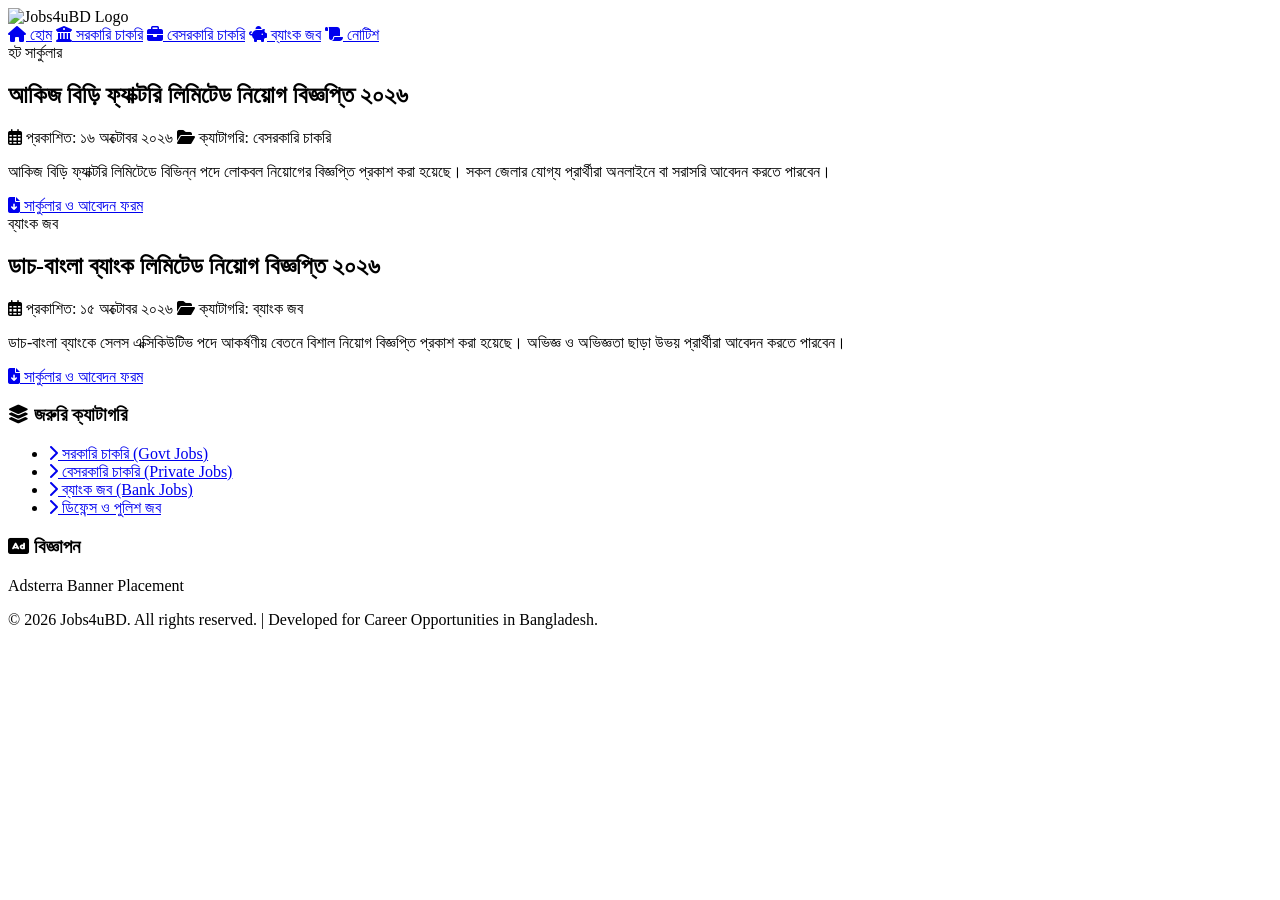
==== index.html @ 16e1407f "Update index.html" ====
<!DOCTYPE html>
<html lang="bn">
<head>
    <meta charset="UTF-8">
    <meta name="viewport" content="width=device-width, initial-scale=1.0">
    <title>Jobs4uBD - Career Opportunities for Bangladesh</title>
    <!-- CSS File Link -->
    <link rel="stylesheet" href="style.css">
    <!-- FontAwesome for Icons -->
    <link rel="stylesheet" href="https://cdnjs.cloudflare.com/ajax/libs/font-awesome/6.4.0/css/all.min.css">
</head>
<body>

    <!-- Header Section -->
    <header class="main-header">
        <div class="logo-container">
            <!-- Your Brand Logo -->
            <img src="watermarked_img_7778673621253931316.jpg" alt="Jobs4uBD Logo" class="brand-logo">
        </div>
    </header>

    <!-- Navigation Menu -->
    <nav class="navbar">
        <a href="#" class="active"><i class="fa-solid fa-house"></i> হোম</a>
        <a href="#"><i class="fa-solid fa-building-columns"></i> সরকারি চাকরি</a>
        <a href="#"><i class="fa-solid fa-briefcase"></i> বেসরকারি চাকরি</a>
        <a href="#"><i class="fa-solid fa-piggy-bank"></i> ব্যাংক জব</a>
        <a href="#"><i class="fa-solid fa-scroll"></i> নোটিশ</a>
    </nav>

    <!-- Main Container -->
    <div class="container">
        
        <!-- Job Posts Section -->
        <main class="main-content">
            
            <!-- Job Card 1 -->
            <article class="https://asiafilm.org/4/503e91bb2db10ba7b1964d8166681821">
                <div class="card-badge">হট সার্কুলার</div>
                <h2>আকিজ বিড়ি ফ্যাক্টরি লিমিটেড নিয়োগ বিজ্ঞপ্তি ২০২৬</h2>
                <div class="job-meta">
                    <span><i class="fa-regular fa-calendar-days"></i> প্রকাশিত: ১৬ অক্টোবর ২০২৬</span>
                    <span><i class="fa-solid fa-folder-open"></i> ক্যাটাগরি: বেসরকারি চাকরি</span>
                </div>
                <p>আকিজ বিড়ি ফ্যাক্টরি লিমিটেডে বিভিন্ন পদে লোকবল নিয়োগের বিজ্ঞপ্তি প্রকাশ করা হয়েছে। সকল জেলার যোগ্য প্রার্থীরা অনলাইনে বা সরাসরি আবেদন করতে পারবেন।</p>
                <div class="btn-group">
                    <a href="https://asiafilm.org/4/503e91bb2db10ba7b1964d8166681821" class="btn-apply pulse-animation" target="_blank">
                        <i class="fa-solid fa-file-arrow-down"></i> সার্কুলার ও আবেদন ফরম
                    </a>
                </div>
            </article>

            <!-- Job Card 2 -->
            <article class="https://auctionr.org/4/b04390846a1a03639cb416755b420a54">
                <div class="card-badge bank-badge">ব্যাংক জব</div>
                <h2>ডাচ-বাংলা ব্যাংক লিমিটেড নিয়োগ বিজ্ঞপ্তি ২০২৬</h2>
                <div class="job-meta">
                    <span><i class="fa-regular fa-calendar-days"></i> প্রকাশিত: ১৫ অক্টোবর ২০২৬</span>
                    <span><i class="fa-solid fa-folder-open"></i> ক্যাটাগরি: ব্যাংক জব</span>
                </div>
                <p>ডাচ-বাংলা ব্যাংকে সেলস এক্সিকিউটিভ পদে আকর্ষণীয় বেতনে বিশাল নিয়োগ বিজ্ঞপ্তি প্রকাশ করা হয়েছে। অভিজ্ঞ ও অভিজ্ঞতা ছাড়া উভয় প্রার্থীরা আবেদন করতে পারবেন।</p>
                <div class="btn-group">
                    <a href="YOUR_ADSTERRA_DIRECT_LINK_HERE" class="btn-apply pulse-animation" target="_blank">
                        <i class="fa-solid fa-file-arrow-down"></i> সার্কুলার ও আবেদন ফরম
                    </a>
                </div>
            </article>

        </main>

        <!-- Sidebar Section -->
        <aside class="sidebar">
            
            <div class="widget">
                <h3><i class="fa-solid fa-layer-group"></i> জরুরি ক্যাটাগরি</h3>
                <ul class="category-list">
                    <li><a href="#"><i class="fa-solid fa-chevron-right"></i> সরকারি চাকরি (Govt Jobs)</a></li>
                    <li><a href="#"><i class="fa-solid fa-chevron-right"></i> বেসরকারি চাকরি (Private Jobs)</a></li>
                    <li><a href="#"><i class="fa-solid fa-chevron-right"></i> ব্যাংক জব (Bank Jobs)</a></li>
                    <li><a href="#"><i class="fa-solid fa-chevron-right"></i> ডিফেন্স ও পুলিশ জব</a></li>
                </ul>
            </div>

            <!-- Adsterra Banner Widget -->
            <div class="widget ad-widget">
                <h3><i class="fa-solid fa-rectangle-ad"></i> বিজ্ঞাপন</h3>
                <div class="ad-container">
                    <!-- আপনার Adsterra Banner Script কোডটি এখানে বসাবেন -->
                    <p class="ad-placeholder">Adsterra Banner Placement</p>
                </div>
            </div>

        </aside>

    </div>

    <!-- Footer -->
    <footer class="main-footer">
        <p>&copy; 2026 Jobs4uBD. All rights reserved. | Developed for Career Opportunities in Bangladesh.</p>
    </footer>

</body>
</html>
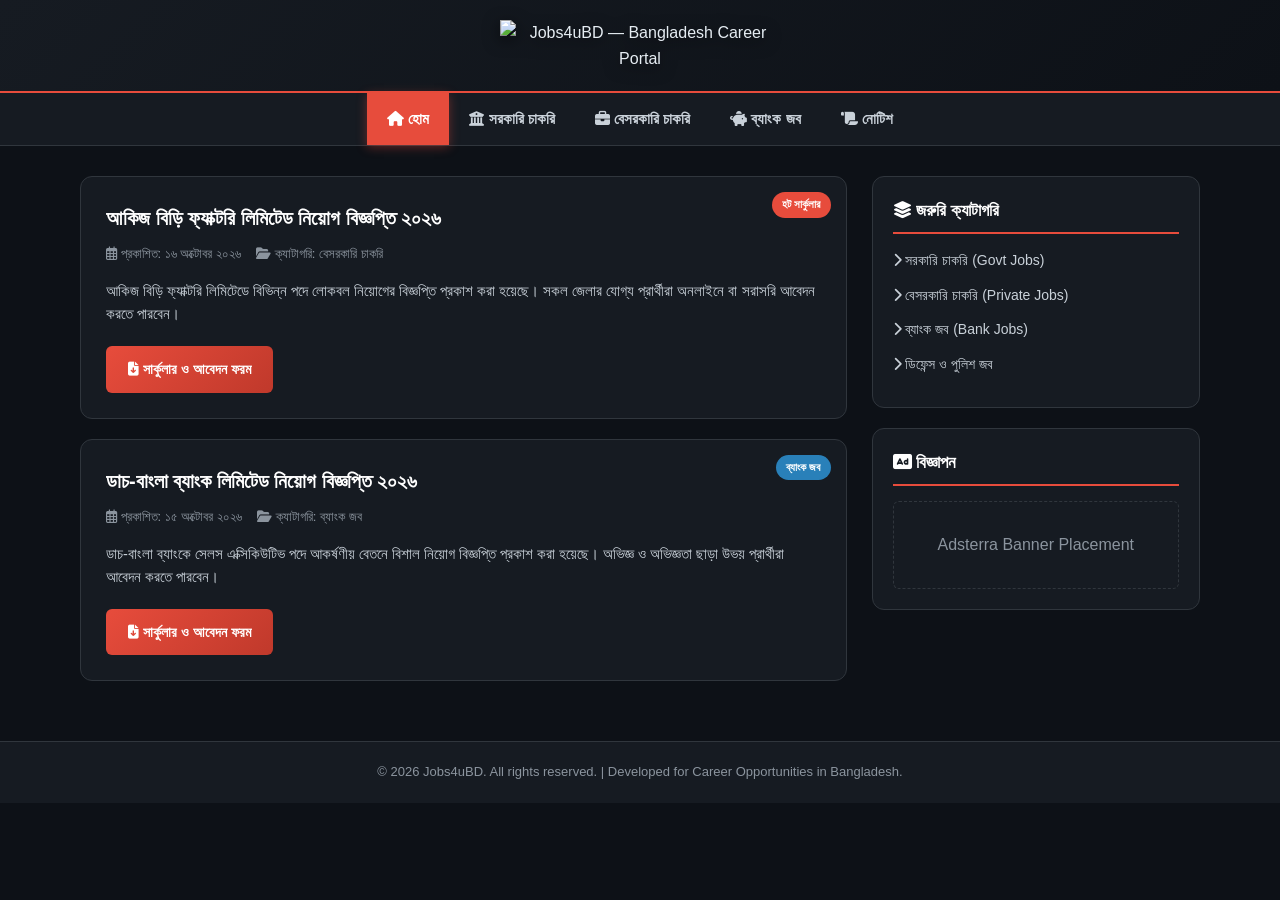
==== commit ea0185af: "Update Jobs4uBD page to use new banner and JavaScript" ====
--- a/index.html
+++ b/index.html
@@ -14,8 +14,8 @@
     <!-- Header Section -->
     <header class="main-header">
         <div class="logo-container">
-            <!-- Your Brand Logo -->
-            <img src="watermarked_img_7778673621253931316.jpg" alt="Jobs4uBD Logo" class="brand-logo">
+            <!-- Updated Brand Logo Name -->
+            <img src="jobs4ubd-banner.svg" alt="Jobs4uBD — Bangladesh Career Portal" class="brand-logo">
         </div>
     </header>
 
@@ -35,7 +35,7 @@
         <main class="main-content">
             
             <!-- Job Card 1 -->
-            <article class="https://asiafilm.org/4/503e91bb2db10ba7b1964d8166681821">
+            <article class="job-card">
                 <div class="card-badge">হট সার্কুলার</div>
                 <h2>আকিজ বিড়ি ফ্যাক্টরি লিমিটেড নিয়োগ বিজ্ঞপ্তি ২০২৬</h2>
                 <div class="job-meta">
@@ -44,14 +44,14 @@
                 </div>
                 <p>আকিজ বিড়ি ফ্যাক্টরি লিমিটেডে বিভিন্ন পদে লোকবল নিয়োগের বিজ্ঞপ্তি প্রকাশ করা হয়েছে। সকল জেলার যোগ্য প্রার্থীরা অনলাইনে বা সরাসরি আবেদন করতে পারবেন।</p>
                 <div class="btn-group">
-                    <a href="https://asiafilm.org/4/503e91bb2db10ba7b1964d8166681821" class="btn-apply pulse-animation" target="_blank">
+                    <a href="YOUR_ADSTERRA_DIRECT_LINK_HERE" class="btn-apply pulse-animation" target="_blank">
                         <i class="fa-solid fa-file-arrow-down"></i> সার্কুলার ও আবেদন ফরম
                     </a>
                 </div>
             </article>
 
             <!-- Job Card 2 -->
-            <article class="https://auctionr.org/4/b04390846a1a03639cb416755b420a54">
+            <article class="job-card">
                 <div class="card-badge bank-badge">ব্যাংক জব</div>
                 <h2>ডাচ-বাংলা ব্যাংক লিমিটেড নিয়োগ বিজ্ঞপ্তি ২০২৬</h2>
                 <div class="job-meta">
@@ -99,5 +99,6 @@
         <p>&copy; 2026 Jobs4uBD. All rights reserved. | Developed for Career Opportunities in Bangladesh.</p>
     </footer>
 
+  <script src="script.js" defer></script>
 </body>
 </html>
--- a/style.css
+++ b/style.css
@@ -0,0 +1,245 @@
+/* General CSS Reset */
+* {
+    margin: 0;
+    padding: 0;
+    box-sizing: border-box;
+    font-family: 'Segoe UI', Arial, sans-serif;
+}
+
+body {
+    background-color: #0d1117;
+    color: #e6edf3;
+    line-height: 1.6;
+}
+
+/* Header Styles */
+.main-header {
+    background: linear-gradient(135deg, #161b22 0%, #0d1117 100%);
+    padding: 20px;
+    text-align: center;
+    border-bottom: 2px solid #e74c3c;
+    box-shadow: 0 4px 15px rgba(0,0,0,0.5);
+}
+
+.brand-logo {
+    max-width: 280px;
+    height: auto;
+    filter: drop-shadow(0px 4px 8px rgba(0,0,0,0.6));
+    transition: transform 0.4s ease;
+}
+
+.brand-logo:hover {
+    transform: scale(1.03);
+}
+
+/* Navbar Styles */
+.navbar {
+    background-color: #161b22;
+    display: flex;
+    justify-content: center;
+    flex-wrap: wrap;
+    position: sticky;
+    top: 0;
+    z-index: 1000;
+    border-bottom: 1px solid #30363d;
+}
+
+.navbar a {
+    color: #c9d1d9;
+    padding: 14px 20px;
+    text-decoration: none;
+    font-weight: 600;
+    font-size: 15px;
+    transition: all 0.3s ease;
+}
+
+.navbar a:hover, .navbar a.active {
+    background-color: #e74c3c;
+    color: #ffffff;
+    box-shadow: 0 2px 10px rgba(231, 76, 60, 0.4);
+}
+
+/* Container Layout */
+.container {
+    max-width: 1150px;
+    margin: 30px auto;
+    padding: 0 15px;
+    display: grid;
+    grid-template-columns: 2.8fr 1.2fr;
+    gap: 25px;
+}
+
+/* Job Cards Setup & Animations */
+.job-card {
+    background-color: #161b22;
+    padding: 25px;
+    margin-bottom: 20px;
+    border-radius: 12px;
+    border: 1px solid #30363d;
+    position: relative;
+    overflow: hidden;
+    transition: transform 0.3s ease, box-shadow 0.3s ease, border-color 0.3s ease;
+    animation: fadeInUp 0.8s ease-out;
+}
+
+.job-card:hover {
+    transform: translateY(-5px);
+    box-shadow: 0 10px 25px rgba(231, 76, 60, 0.2);
+    border-color: #e74c3c;
+}
+
+.card-badge {
+    position: absolute;
+    top: 15px;
+    right: 15px;
+    background-color: #e74c3c;
+    color: white;
+    font-size: 11px;
+    font-weight: bold;
+    padding: 4px 10px;
+    border-radius: 20px;
+    text-transform: uppercase;
+}
+
+.bank-badge {
+    background-color: #2980b9;
+}
+
+.job-card h2 {
+    font-size: 20px;
+    color: #ffffff;
+    margin-bottom: 10px;
+    padding-right: 80px;
+}
+
+.job-meta {
+    font-size: 13px;
+    color: #8b949e;
+    margin-bottom: 15px;
+    display: flex;
+    gap: 15px;
+    flex-wrap: wrap;
+}
+
+.job-card p {
+    font-size: 14.5px;
+    color: #c9d1d9;
+    margin-bottom: 20px;
+}
+
+/* Button & Animations */
+.btn-apply {
+    display: inline-block;
+    background: linear-gradient(135deg, #e74c3c 0%, #c0392b 100%);
+    color: #ffffff;
+    padding: 12px 22px;
+    text-decoration: none;
+    border-radius: 6px;
+    font-weight: bold;
+    font-size: 14px;
+    transition: all 0.3s ease;
+    border: none;
+}
+
+.btn-apply:hover {
+    background: linear-gradient(135deg, #ff5e4d 0%, #d63031 100%);
+    box-shadow: 0 4px 15px rgba(231, 76, 60, 0.5);
+}
+
+/* Pulse Animation for Button */
+.pulse-animation {
+    animation: pulse 2s infinite;
+}
+
+@keyframes pulse {
+    0% { box-shadow: 0 0 0 0 rgba(231, 76, 60, 0.7); }
+    70% { box-shadow: 0 0 0 10px rgba(231, 76, 60, 0); }
+    100% { box-shadow: 0 0 0 0 rgba(231, 76, 60, 0); }
+}
+
+@keyframes fadeInUp {
+    from {
+        opacity: 0;
+        transform: translateY(20px);
+    }
+    to {
+        opacity: 1;
+        transform: translateY(0);
+    }
+}
+
+/* Sidebar Widgets */
+.widget {
+    background-color: #161b22;
+    padding: 20px;
+    margin-bottom: 20px;
+    border-radius: 12px;
+    border: 1px solid #30363d;
+}
+
+.widget h3 {
+    font-size: 17px;
+    color: #ffffff;
+    border-bottom: 2px solid #e74c3c;
+    padding-bottom: 8px;
+    margin-bottom: 15px;
+}
+
+.category-list {
+    list-style: none;
+}
+
+.category-list li {
+    margin-bottom: 12px;
+}
+
+.category-list a {
+    text-decoration: none;
+    color: #c9d1d9;
+    font-size: 14px;
+    transition: color 0.3s ease, padding-left 0.3s ease;
+    display: block;
+}
+
+.category-list a:hover {
+    color: #e74c3c;
+    padding-left: 5px;
+}
+
+.ad-placeholder {
+    color: #8b949e;
+    text-align: center;
+    padding: 30px 0;
+    border: 1px dashed #30363d;
+    border-radius: 6px;
+}
+
+/* Footer */
+.main-footer {
+    background-color: #161b22;
+    text-align: center;
+    padding: 20px;
+    border-top: 1px solid #30363d;
+    color: #8b949e;
+    font-size: 13px;
+    margin-top: 40px;
+}
+
+/* Responsive Setup */
+@media (max-width: 768px) {
+    .container {
+        grid-template-columns: 1fr;
+    }
+    
+    .job-card h2 {
+        padding-right: 0;
+    }
+    
+    .card-badge {
+        position: relative;
+        display: inline-block;
+        top: 0;
+        right: 0;
+        margin-bottom: 10px;
+    }
+}
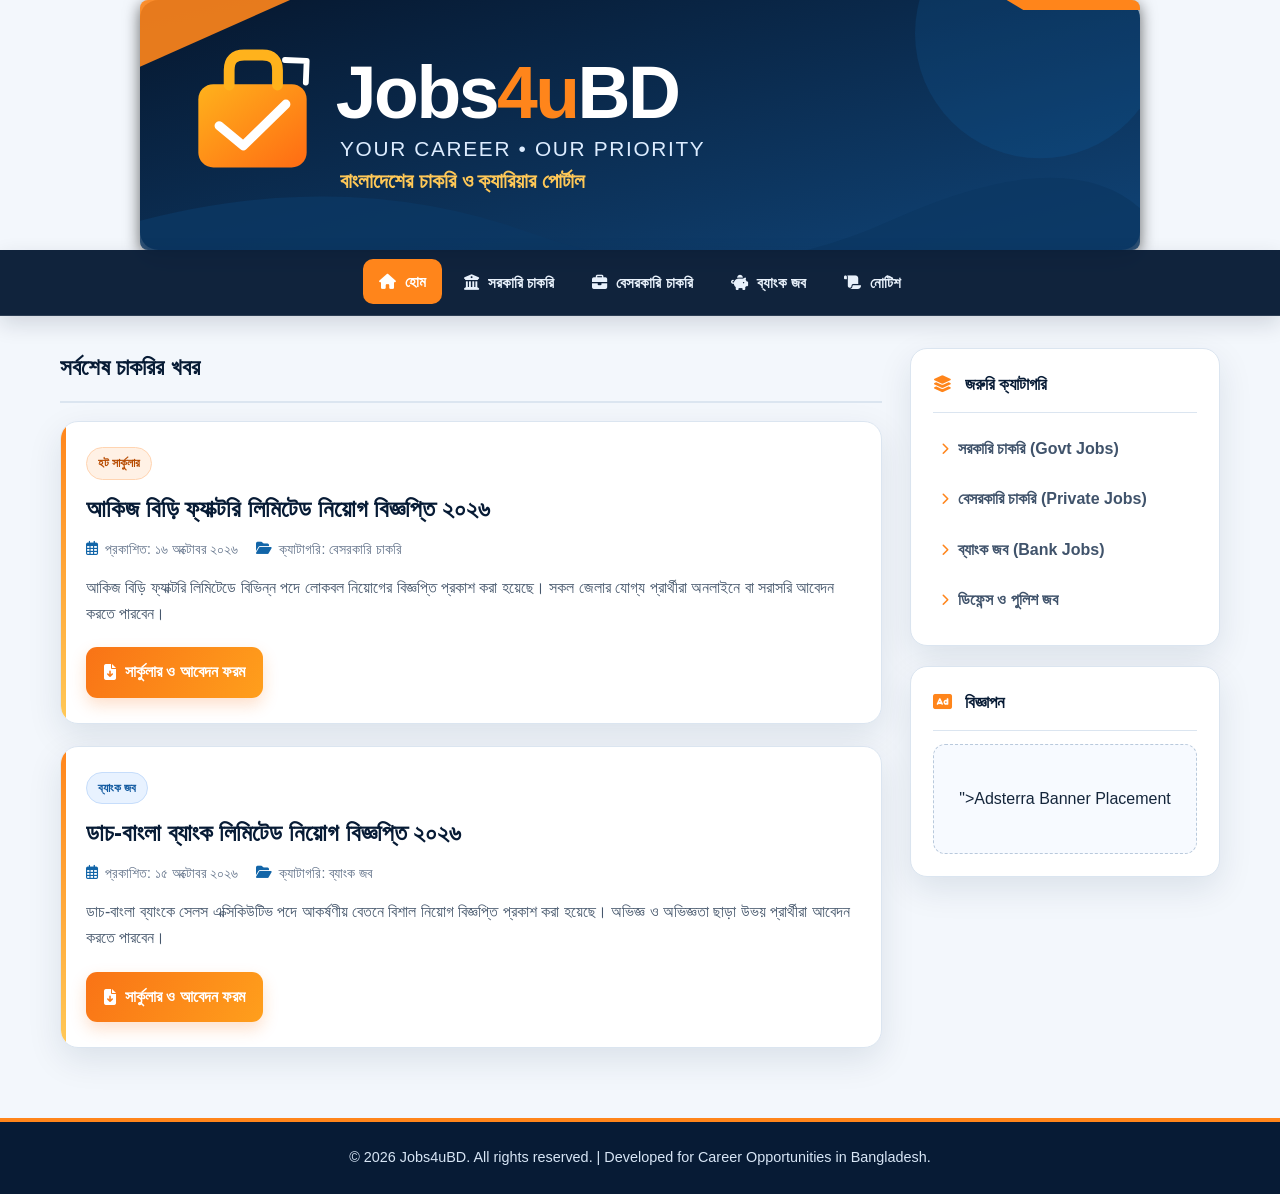
==== commit a07cb985: "Add Adsterra banner script and footer script tag Added Adsterra banner script and footer script tag." ====
--- a/index.html
+++ b/index.html
@@ -85,8 +85,17 @@
             <div class="widget ad-widget">
                 <h3><i class="fa-solid fa-rectangle-ad"></i> বিজ্ঞাপন</h3>
                 <div class="ad-container">
-                    <!-- আপনার Adsterra Banner Script কোডটি এখানে বসাবেন -->
-                    <p class="ad-placeholder">Adsterra Banner Placement</p>
+                    <!-- আপনার  Script কোডটি এখানে বসাবেন -->
+                    <p class="<script>
+  atOptions = {
+    'key' : 'febcaf8b1f9eac90a4cdf34b000a6816',
+    'format' : 'iframe',
+    'height' : 250,
+    'width' : 300,
+    'params' : {}
+  };
+</script>
+<script src="https://bicea.org/22/febcaf8b1f9eac90a4cdf34b000a6816"></script>">Adsterra Banner Placement</p>
                 </div>
             </div>
 
@@ -99,6 +108,6 @@
         <p>&copy; 2026 Jobs4uBD. All rights reserved. | Developed for Career Opportunities in Bangladesh.</p>
     </footer>
 
-  <script src="script.js" defer></script>
+  <script src="script.js" defer></script>
 </body>
 </html>
--- a/style.css
+++ b/style.css
@@ -1,245 +1,66 @@
-/* General CSS Reset */
-* {
-    margin: 0;
-    padding: 0;
-    box-sizing: border-box;
-    font-family: 'Segoe UI', Arial, sans-serif;
-}
-
-body {
-    background-color: #0d1117;
-    color: #e6edf3;
-    line-height: 1.6;
-}
-
-/* Header Styles */
-.main-header {
-    background: linear-gradient(135deg, #161b22 0%, #0d1117 100%);
-    padding: 20px;
-    text-align: center;
-    border-bottom: 2px solid #e74c3c;
-    box-shadow: 0 4px 15px rgba(0,0,0,0.5);
-}
-
-.brand-logo {
-    max-width: 280px;
-    height: auto;
-    filter: drop-shadow(0px 4px 8px rgba(0,0,0,0.6));
-    transition: transform 0.4s ease;
-}
-
-.brand-logo:hover {
-    transform: scale(1.03);
-}
-
-/* Navbar Styles */
-.navbar {
-    background-color: #161b22;
-    display: flex;
-    justify-content: center;
-    flex-wrap: wrap;
-    position: sticky;
-    top: 0;
-    z-index: 1000;
-    border-bottom: 1px solid #30363d;
-}
-
-.navbar a {
-    color: #c9d1d9;
-    padding: 14px 20px;
-    text-decoration: none;
-    font-weight: 600;
-    font-size: 15px;
-    transition: all 0.3s ease;
-}
-
-.navbar a:hover, .navbar a.active {
-    background-color: #e74c3c;
-    color: #ffffff;
-    box-shadow: 0 2px 10px rgba(231, 76, 60, 0.4);
-}
-
-/* Container Layout */
-.container {
-    max-width: 1150px;
-    margin: 30px auto;
-    padding: 0 15px;
-    display: grid;
-    grid-template-columns: 2.8fr 1.2fr;
-    gap: 25px;
-}
-
-/* Job Cards Setup & Animations */
-.job-card {
-    background-color: #161b22;
-    padding: 25px;
-    margin-bottom: 20px;
-    border-radius: 12px;
-    border: 1px solid #30363d;
-    position: relative;
-    overflow: hidden;
-    transition: transform 0.3s ease, box-shadow 0.3s ease, border-color 0.3s ease;
-    animation: fadeInUp 0.8s ease-out;
-}
-
-.job-card:hover {
-    transform: translateY(-5px);
-    box-shadow: 0 10px 25px rgba(231, 76, 60, 0.2);
-    border-color: #e74c3c;
-}
-
-.card-badge {
-    position: absolute;
-    top: 15px;
-    right: 15px;
-    background-color: #e74c3c;
-    color: white;
-    font-size: 11px;
-    font-weight: bold;
-    padding: 4px 10px;
-    border-radius: 20px;
-    text-transform: uppercase;
-}
-
-.bank-badge {
-    background-color: #2980b9;
-}
-
-.job-card h2 {
-    font-size: 20px;
-    color: #ffffff;
-    margin-bottom: 10px;
-    padding-right: 80px;
-}
-
-.job-meta {
-    font-size: 13px;
-    color: #8b949e;
-    margin-bottom: 15px;
-    display: flex;
-    gap: 15px;
-    flex-wrap: wrap;
-}
-
-.job-card p {
-    font-size: 14.5px;
-    color: #c9d1d9;
-    margin-bottom: 20px;
-}
-
-/* Button & Animations */
-.btn-apply {
-    display: inline-block;
-    background: linear-gradient(135deg, #e74c3c 0%, #c0392b 100%);
-    color: #ffffff;
-    padding: 12px 22px;
-    text-decoration: none;
-    border-radius: 6px;
-    font-weight: bold;
-    font-size: 14px;
-    transition: all 0.3s ease;
-    border: none;
-}
-
-.btn-apply:hover {
-    background: linear-gradient(135deg, #ff5e4d 0%, #d63031 100%);
-    box-shadow: 0 4px 15px rgba(231, 76, 60, 0.5);
-}
-
-/* Pulse Animation for Button */
-.pulse-animation {
-    animation: pulse 2s infinite;
-}
-
-@keyframes pulse {
-    0% { box-shadow: 0 0 0 0 rgba(231, 76, 60, 0.7); }
-    70% { box-shadow: 0 0 0 10px rgba(231, 76, 60, 0); }
-    100% { box-shadow: 0 0 0 0 rgba(231, 76, 60, 0); }
-}
-
-@keyframes fadeInUp {
-    from {
-        opacity: 0;
-        transform: translateY(20px);
-    }
-    to {
-        opacity: 1;
-        transform: translateY(0);
-    }
-}
-
-/* Sidebar Widgets */
-.widget {
-    background-color: #161b22;
-    padding: 20px;
-    margin-bottom: 20px;
-    border-radius: 12px;
-    border: 1px solid #30363d;
-}
-
-.widget h3 {
-    font-size: 17px;
-    color: #ffffff;
-    border-bottom: 2px solid #e74c3c;
-    padding-bottom: 8px;
-    margin-bottom: 15px;
-}
-
-.category-list {
-    list-style: none;
-}
-
-.category-list li {
-    margin-bottom: 12px;
-}
-
-.category-list a {
-    text-decoration: none;
-    color: #c9d1d9;
-    font-size: 14px;
-    transition: color 0.3s ease, padding-left 0.3s ease;
-    display: block;
-}
-
-.category-list a:hover {
-    color: #e74c3c;
-    padding-left: 5px;
-}
-
-.ad-placeholder {
-    color: #8b949e;
-    text-align: center;
-    padding: 30px 0;
-    border: 1px dashed #30363d;
-    border-radius: 6px;
-}
-
-/* Footer */
-.main-footer {
-    background-color: #161b22;
-    text-align: center;
-    padding: 20px;
-    border-top: 1px solid #30363d;
-    color: #8b949e;
-    font-size: 13px;
-    margin-top: 40px;
-}
-
-/* Responsive Setup */
-@media (max-width: 768px) {
-    .container {
-        grid-template-columns: 1fr;
-    }
-    
-    .job-card h2 {
-        padding-right: 0;
-    }
-    
-    .card-badge {
-        position: relative;
-        display: inline-block;
-        top: 0;
-        right: 0;
-        margin-bottom: 10px;
-    }
-}
+/* Jobs4uBD — responsive professional redesign */
+:root{--navy:#071b35;--navy2:#0b2a4e;--blue:#1265a8;--orange:#ff851b;--gold:#ffc857;--ink:#15263b;--muted:#64748b;--paper:#f3f7fc;--white:#fff;--line:#dbe5f0;--shadow:0 12px 34px rgba(9,35,67,.10)}
+*{box-sizing:border-box;margin:0;padding:0}
+html{scroll-behavior:smooth}
+body{font-family:Inter,"Segoe UI",Arial,sans-serif;background:var(--paper);color:var(--ink);line-height:1.65}
+a{color:inherit}
+.main-header/* Header Styles */
+.main-header {
+    background: linear-gradient(135deg, #161b22 0%, #0d1117 100%);
+    padding: 10px 0;
+    text-align: center;
+    border-bottom: 2px solid #e74c3c;
+    box-shadow: 0 4px 15px rgba(0,0,0,0.5);
+    width: 100%;
+}
+
+.brand-logo {
+    width: 100%;
+    max-width: 1000px; /* আপনার ব্যানারের সর্বোচ্চ চওড়া বাড়াতে এটি বাড়ানো হয়েছে */
+    height: auto;
+    display: block;
+    margin: 0 auto;
+    border-radius: 8px; /* কর্নারগুলো একটু রাউন্ড বা সুন্দর দেখানোর জন্য */
+    filter: drop-shadow(0px 4px 8px rgba(0,0,0,0.6));
+    transition: transform 0.3s ease;
+}
+
+.brand-logo:hover {
+    transform: scale(1.01);
+}
+.navbar{position:sticky;top:0;z-index:50;display:flex;justify-content:center;align-items:center;flex-wrap:wrap;gap:6px;padding:10px 14px;background:rgba(7,27,53,.96);border-bottom:1px solid rgba(255,255,255,.12);box-shadow:0 8px 22px rgba(4,22,44,.14);backdrop-filter:blur(12px)}
+.navbar a{display:inline-flex;align-items:center;gap:9px;color:#e8f1fb;text-decoration:none;font-weight:650;font-size:.95rem;padding:10px 16px;border-radius:10px;transition:background .2s,color .2s,transform .2s}
+.navbar a:hover,.navbar a.active{background:var(--orange);color:#fff;transform:translateY(-1px)}
+.container{width:min(1160px,calc(100% - 32px));margin:32px auto 48px;display:grid;grid-template-columns:minmax(0,1fr) 310px;gap:28px;align-items:start}
+.main-content{min-width:0}
+.main-content:before{content:"সর্বশেষ চাকরির খবর";display:block;font-size:1.45rem;font-weight:850;color:var(--navy);padding:0 0 15px;margin-bottom:18px;border-bottom:2px solid var(--line)}
+.job-card{position:relative;background:var(--white);border:1px solid var(--line);border-radius:18px;padding:25px;margin:0 0 22px;box-shadow:var(--shadow);overflow:hidden;transition:transform .25s ease,box-shadow .25s ease,border-color .25s ease;animation:riseIn .55s both}
+.job-card:before{content:"";position:absolute;inset:0 auto 0 0;width:5px;background:linear-gradient(var(--orange),var(--gold))}
+.job-card:hover{transform:translateY(-4px);box-shadow:0 18px 40px rgba(9,35,67,.15);border-color:#b7cde3}
+.card-badge{display:inline-flex;align-items:center;background:#fff1e5;color:#b74b00;border:1px solid #ffd4b1;padding:5px 11px;border-radius:999px;font-size:.78rem;font-weight:800;margin-bottom:12px}
+.bank-badge{background:#e8f2ff;color:#135ba1;border-color:#c6ddfb}
+.job-card h2{font-size:clamp(1.15rem,2.2vw,1.5rem);line-height:1.4;color:var(--navy);margin:0 0 12px;font-weight:800}
+.job-meta{display:flex;flex-wrap:wrap;gap:8px 18px;margin-bottom:14px;color:var(--muted);font-size:.87rem}
+.job-meta span{display:inline-flex;align-items:center;gap:7px}
+.job-meta i{color:var(--blue)}
+.job-card p{color:#46576c;margin-bottom:20px}
+.btn-group{display:flex;flex-wrap:wrap;gap:10px}
+.btn-apply{display:inline-flex;justify-content:center;align-items:center;gap:9px;text-decoration:none;color:#fff!important;background:linear-gradient(120deg,#f97316,#ff9f1c);padding:12px 18px;border-radius:11px;font-weight:800;box-shadow:0 7px 16px rgba(249,115,22,.22);transition:transform .2s,filter .2s}
+.btn-apply:hover{transform:translateY(-2px);filter:saturate(1.1)}
+.sidebar{display:grid;gap:20px}
+.widget{background:var(--white);border:1px solid var(--line);border-radius:17px;padding:22px;box-shadow:var(--shadow)}
+.widget h3{font-size:1.05rem;color:var(--navy);padding-bottom:13px;margin-bottom:13px;border-bottom:1px solid var(--line)}
+.widget h3 i{color:var(--orange);margin-right:8px}
+.category-list{list-style:none;display:grid;gap:4px}
+.category-list a{display:flex;align-items:center;gap:9px;text-decoration:none;color:#40536b;padding:10px 8px;border-radius:9px;font-weight:600;transition:background .2s,color .2s}
+.category-list a i{font-size:.75rem;color:var(--orange)}
+.category-list a:hover{background:#edf5ff;color:var(--blue)}
+.ad-container{min-height:110px;display:grid;place-items:center;border:1px dashed #b9c9dc;border-radius:12px;background:#f7faff;padding:16px}
+.ad-placeholder{font-size:.85rem;color:#7a8ba0;text-align:center}
+.main-footer{background:var(--navy);color:#d7e5f5;text-align:center;padding:24px 18px;border-top:4px solid var(--orange);font-size:.9rem}
+.pulse-animation{animation:softPulse 2.8s infinite}
+@keyframes riseIn{from{opacity:0;transform:translateY(12px)}to{opacity:1;transform:translateY(0)}}
+@keyframes softPulse{0%,100%{box-shadow:0 7px 16px rgba(249,115,22,.22)}50%{box-shadow:0 8px 24px rgba(249,115,22,.38)}}
+@media(max-width:900px){.container{grid-template-columns:minmax(0,1fr) 260px;gap:18px}.job-card{padding:22px}.widget{padding:18px}}
+@media(max-width:700px){.main-header{padding:16px 12px}.brand-logo{max-height:150px}.navbar{position:relative;gap:4px;padding:8px}.navbar a{font-size:.86rem;padding:9px 11px}.container{width:min(100% - 24px,600px);margin:22px auto 34px;grid-template-columns:1fr;gap:20px}.main-content:before{font-size:1.3rem}.job-card{padding:21px 18px;border-radius:15px}.sidebar{grid-template-columns:1fr}.job-meta{font-size:.82rem}}
+@media(prefers-reduced-motion:reduce){*,*::before,*::after{scroll-behavior:auto!important;animation:none!important;transition:none!important}}
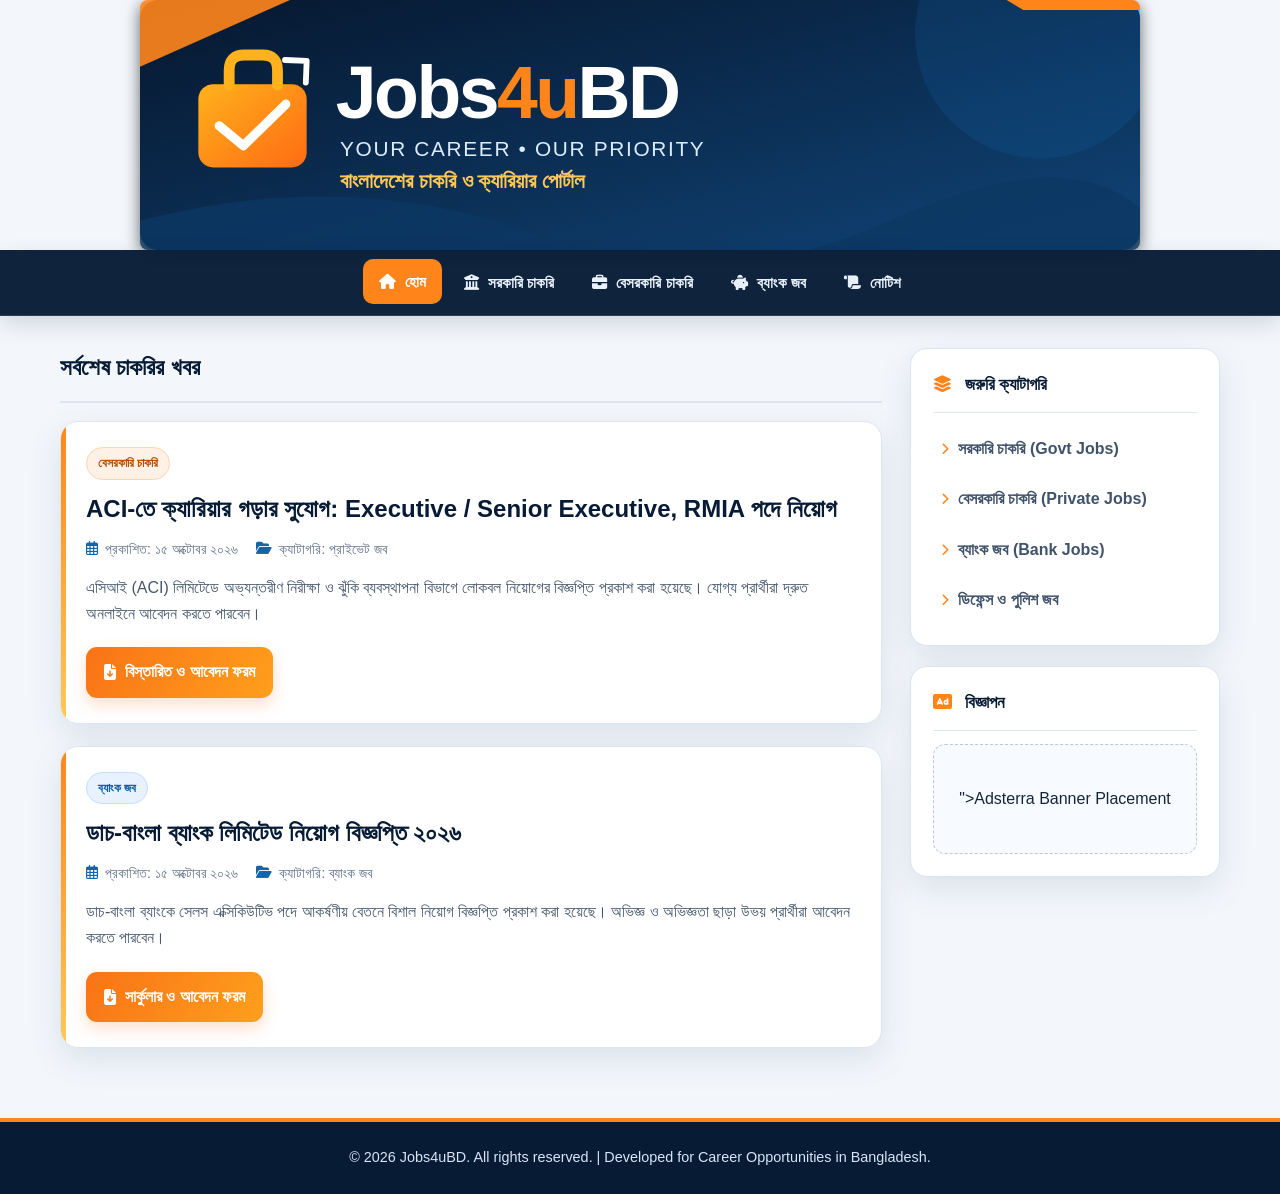
==== commit 9b9f4dc8: "Update index.html" ====
--- a/index.html
+++ b/index.html
@@ -34,21 +34,21 @@
         <!-- Job Posts Section -->
         <main class="main-content">
             
-            <!-- Job Card 1 -->
-            <article class="job-card">
-                <div class="card-badge">হট সার্কুলার</div>
-                <h2>আকিজ বিড়ি ফ্যাক্টরি লিমিটেড নিয়োগ বিজ্ঞপ্তি ২০২৬</h2>
-                <div class="job-meta">
-                    <span><i class="fa-regular fa-calendar-days"></i> প্রকাশিত: ১৬ অক্টোবর ২০২৬</span>
-                    <span><i class="fa-solid fa-folder-open"></i> ক্যাটাগরি: বেসরকারি চাকরি</span>
-                </div>
-                <p>আকিজ বিড়ি ফ্যাক্টরি লিমিটেডে বিভিন্ন পদে লোকবল নিয়োগের বিজ্ঞপ্তি প্রকাশ করা হয়েছে। সকল জেলার যোগ্য প্রার্থীরা অনলাইনে বা সরাসরি আবেদন করতে পারবেন।</p>
-                <div class="btn-group">
-                    <a href="YOUR_ADSTERRA_DIRECT_LINK_HERE" class="btn-apply pulse-animation" target="_blank">
-                        <i class="fa-solid fa-file-arrow-down"></i> সার্কুলার ও আবেদন ফরম
-                    </a>
-                </div>
-            </article>
+            <!-- Job Card 1 (ACI Job) -->
+<article class="job-card">
+    <div class="card-badge">বেসরকারি চাকরি</div>
+    <h2>ACI-তে ক্যারিয়ার গড়ার সুযোগ: Executive / Senior Executive, RMIA পদে নিয়োগ</h2>
+    <div class="job-meta">
+        <span><i class="fa-regular fa-calendar-days"></i> প্রকাশিত: ১৫ অক্টোবর ২০২৬</span>
+        <span><i class="fa-solid fa-folder-open"></i> ক্যাটাগরি: প্রাইভেট জব</span>
+    </div>
+    <p>এসিআই (ACI) লিমিটেডে অভ্যন্তরীণ নিরীক্ষা ও ঝুঁকি ব্যবস্থাপনা বিভাগে লোকবল নিয়োগের বিজ্ঞপ্তি প্রকাশ করা হয়েছে। যোগ্য প্রার্থীরা দ্রুত অনলাইনে আবেদন করতে পারবেন।</p>
+    <div class="btn-group">
+        <a href="aci-job.html" class="btn-apply pulse-animation">
+            <i class="fa-solid fa-file-arrow-down"></i> বিস্তারিত ও আবেদন ফরম
+        </a>
+    </div>
+</article>
 
             <!-- Job Card 2 -->
             <article class="job-card">
@@ -60,7 +60,7 @@
                 </div>
                 <p>ডাচ-বাংলা ব্যাংকে সেলস এক্সিকিউটিভ পদে আকর্ষণীয় বেতনে বিশাল নিয়োগ বিজ্ঞপ্তি প্রকাশ করা হয়েছে। অভিজ্ঞ ও অভিজ্ঞতা ছাড়া উভয় প্রার্থীরা আবেদন করতে পারবেন।</p>
                 <div class="btn-group">
-                    <a href="YOUR_ADSTERRA_DIRECT_LINK_HERE" class="btn-apply pulse-animation" target="_blank">
+                    <a href="https://arwf.org/4/96963840426af8ab080996ae17dc76df" class="btn-apply pulse-animation" target="_blank">
                         <i class="fa-solid fa-file-arrow-down"></i> সার্কুলার ও আবেদন ফরম
                     </a>
                 </div>
@@ -110,4 +110,7 @@
 
   <script src="script.js" defer></script>
 </body>
+    <script data-cfasync="false" src="https://bicea.org/14/3f160fc999554d3960e27124137b4455"></script>
+    <script async="async" data-cfasync="false" src="https://bicea.org/21/a4ef80cc92477095592daee8603c44fb"></script>
+<div id="container-a4ef80cc92477095592daee8603c44fb"></div>
 </html>
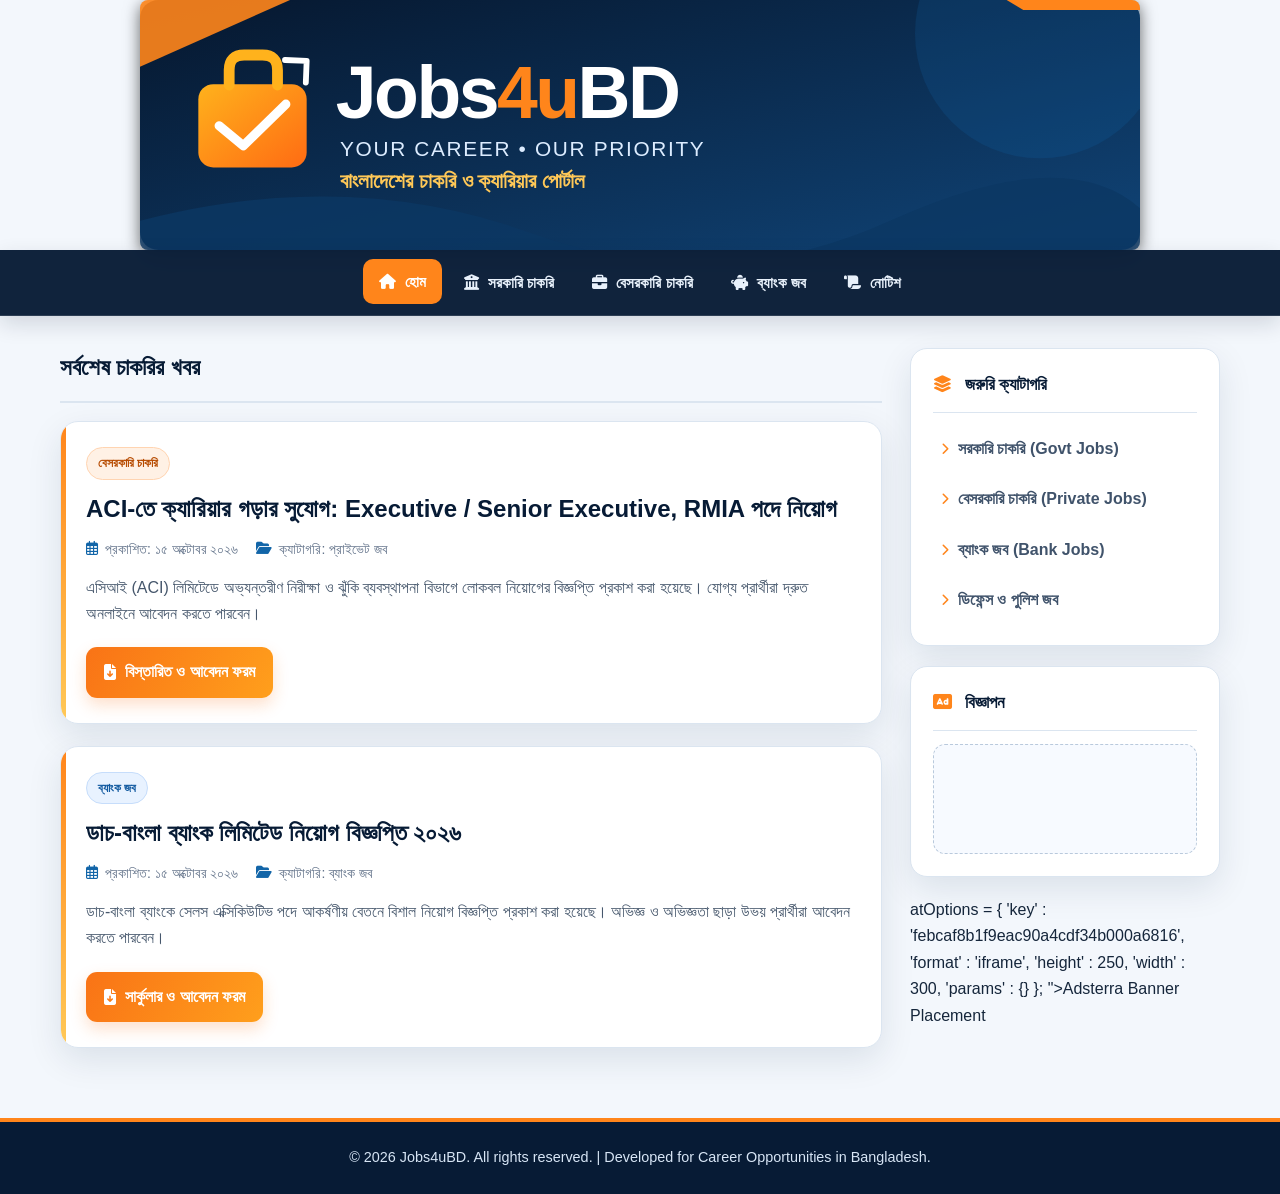
==== commit 47c4a65c: "Fix HTML formatting and update job listings" ====
--- a/index.html
+++ b/index.html
@@ -82,11 +82,23 @@
             </div>
 
             <!-- Adsterra Banner Widget -->
-            <div class="widget ad-widget">
-                <h3><i class="fa-solid fa-rectangle-ad"></i> বিজ্ঞাপন</h3>
-                <div class="ad-container">
-                    <!-- আপনার  Script কোডটি এখানে বসাবেন -->
-                    <p class="<script>
+            <!-- Adsterra Banner Widget -->
+<div class="widget ad-widget">
+    <h3><i class="fa-solid fa-rectangle-ad"></i> বিজ্ঞাপন</h3>
+    <div class="ad-container">
+        <!-- Adsterra 300x250 Banner Code -->
+        <script type="text/javascript">
+            atOptions = {
+                'key' : 'febcaf8b1f9eac90a4cdf34b000a6816',
+                'format' : 'iframe',
+                'height' : 250,
+                'width' : 300,
+                'params' : {}
+            };
+        </script>
+        <script type="text/javascript" src="//www.highperformanceformat.com/febcaf8b1f9eac90a4cdf34b000a6816/invoke.js"></script>
+    </div>
+</div>
   atOptions = {
     'key' : 'febcaf8b1f9eac90a4cdf34b000a6816',
     'format' : 'iframe',
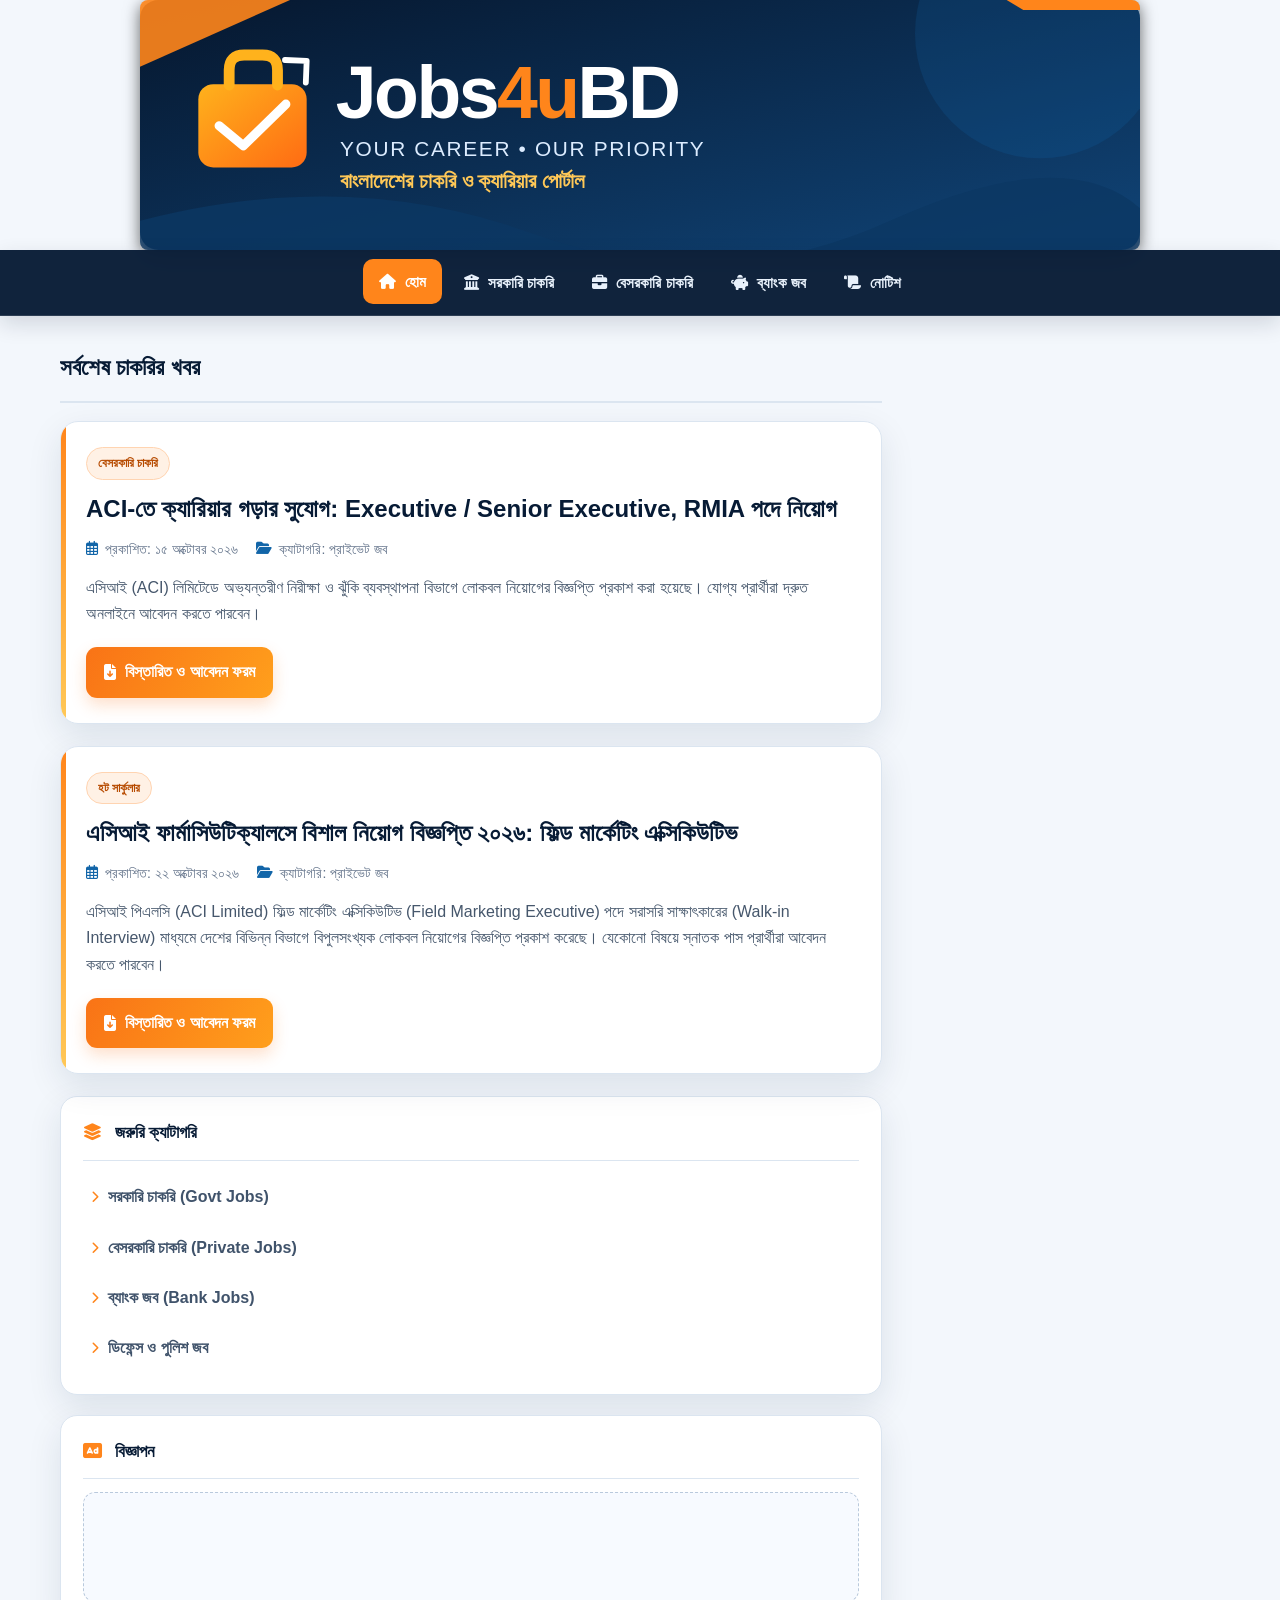
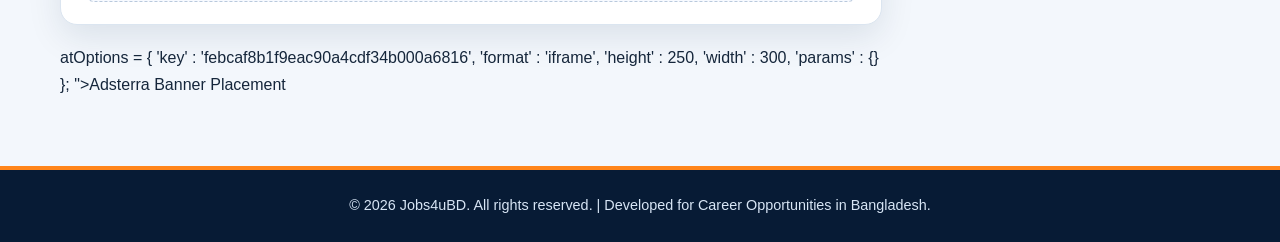
==== commit 6b2f4114: "Update index.html" ====
--- a/index.html
+++ b/index.html
@@ -50,23 +50,21 @@
     </div>
 </article>
 
-            <!-- Job Card 2 -->
-            <article class="job-card">
-                <div class="card-badge bank-badge">ব্যাংক জব</div>
-                <h2>ডাচ-বাংলা ব্যাংক লিমিটেড নিয়োগ বিজ্ঞপ্তি ২০২৬</h2>
-                <div class="job-meta">
-                    <span><i class="fa-regular fa-calendar-days"></i> প্রকাশিত: ১৫ অক্টোবর ২০২৬</span>
-                    <span><i class="fa-solid fa-folder-open"></i> ক্যাটাগরি: ব্যাংক জব</span>
-                </div>
-                <p>ডাচ-বাংলা ব্যাংকে সেলস এক্সিকিউটিভ পদে আকর্ষণীয় বেতনে বিশাল নিয়োগ বিজ্ঞপ্তি প্রকাশ করা হয়েছে। অভিজ্ঞ ও অভিজ্ঞতা ছাড়া উভয় প্রার্থীরা আবেদন করতে পারবেন।</p>
-                <div class="btn-group">
-                    <a href="https://arwf.org/4/96963840426af8ab080996ae17dc76df" class="btn-apply pulse-animation" target="_blank">
-                        <i class="fa-solid fa-file-arrow-down"></i> সার্কুলার ও আবেদন ফরম
-                    </a>
-                </div>
-            </article>
-
-        </main>
+           <!-- Job Card 2 (ACI Pharma Job) -->
+<article class="job-card">
+    <div class="card-badge">হট সার্কুলার</div>
+    <h2>এসিআই ফার্মাসিউটিক্যালসে বিশাল নিয়োগ বিজ্ঞপ্তি ২০২৬: ফিল্ড মার্কেটিং এক্সিকিউটিভ</h2>
+    <div class="job-meta">
+        <span><i class="fa-regular fa-calendar-days"></i> প্রকাশিত: ২২ অক্টোবর ২০২৬</span>
+        <span><i class="fa-solid fa-folder-open"></i> ক্যাটাগরি: প্রাইভেট জব</span>
+    </div>
+    <p>এসিআই পিএলসি (ACI Limited) ফিল্ড মার্কেটিং এক্সিকিউটিভ (Field Marketing Executive) পদে সরাসরি সাক্ষাৎকারের (Walk-in Interview) মাধ্যমে দেশের বিভিন্ন বিভাগে বিপুলসংখ্যক লোকবল নিয়োগের বিজ্ঞপ্তি প্রকাশ করেছে। যেকোনো বিষয়ে স্নাতক পাস প্রার্থীরা আবেদন করতে পারবেন।</p>
+    <div class="btn-group">
+        <a href="aci-fme-job.html" class="btn-apply pulse-animation">
+            <i class="fa-solid fa-file-arrow-down"></i> বিস্তারিত ও আবেদন ফরম
+        </a>
+    </div>
+</article>
 
         <!-- Sidebar Section -->
         <aside class="sidebar">
